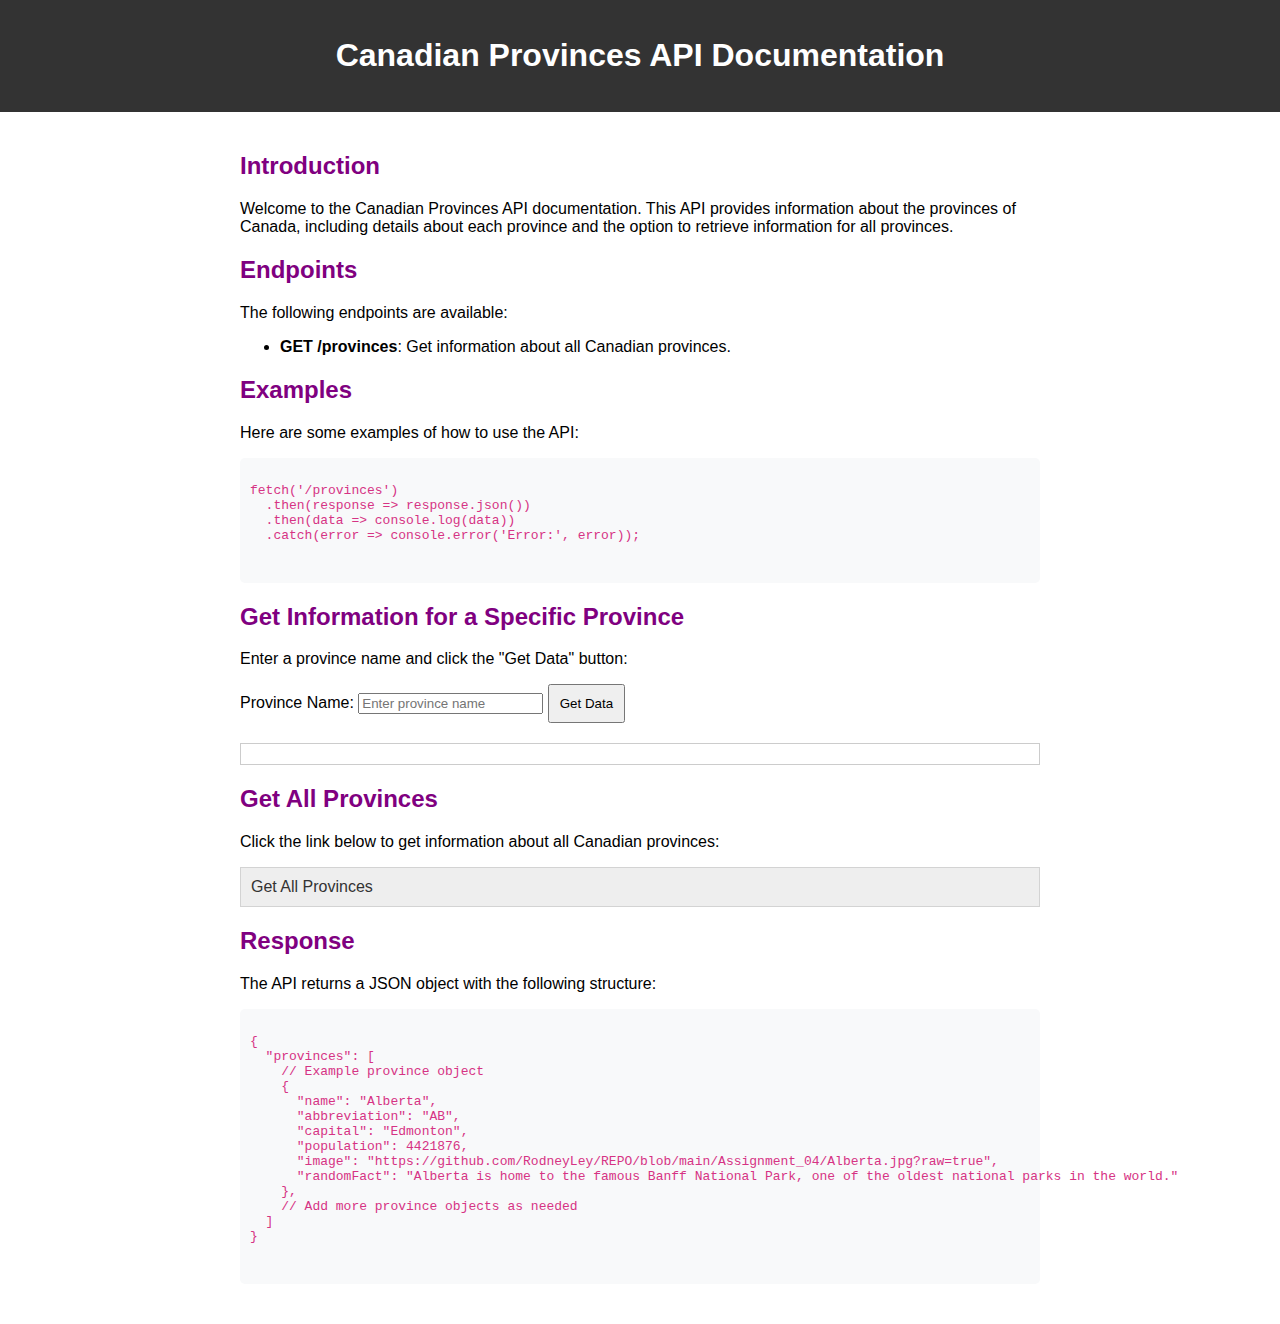
==== Assignment_04/index.html @ 6d0798b3 "change the css" ====
<!DOCTYPE html>
<html lang="en">
<head>
  <meta charset="UTF-8">
  <meta name="viewport" content="width=device-width, initial-scale=1.0">
  <link rel="stylesheet" href="main.css">
  <title>Canadian Provinces API Documentation</title>

</head>
<body>
  <header>
    <h1>Canadian Provinces API Documentation</h1>
  </header>
  
  <main>
    <section id="introduction">
      <h2>Introduction</h2>
      <p>
        Welcome to the Canadian Provinces API documentation. This API provides information about the provinces of Canada, including details about each province and the option to retrieve information for all provinces.
      </p>
    </section>

    <section id="endpoints">
      <h2>Endpoints</h2>
      <p>The following endpoints are available:</p>

      <ul>
        <li>
          <strong>GET /provinces</strong>: Get information about all Canadian provinces.
        </li>
        <!-- Add more endpoints if your API has them -->
      </ul>
    </section>

    <section id="examples">
      <h2>Examples</h2>
      <p>Here are some examples of how to use the API:</p>

      <pre>
        <code class="javascript">
fetch('/provinces')
  .then(response => response.json())
  .then(data => console.log(data))
  .catch(error => console.error('Error:', error));
        </code>
      </pre>
    </section>

    <section id="specific-province">
      <h2>Get Information for a Specific Province</h2>
      <p>Enter a province name and click the "Get Data" button:</p>

      <label for="provinceInput">Province Name:</label>
      <input type="text" id="provinceInput" placeholder="Enter province name">

      <button id="getDataButton">Get Data</button>

      <div id="resultContainer">
        <!-- Display the API response here -->
      </div>
    </section>

    <section id="all-provinces">
      <h2>Get All Provinces</h2>
      <p>Click the link below to get information about all Canadian provinces:</p>

      <a target="_blank" href="https://aqpotz9zm3.execute-api.ca-central-1.amazonaws.com/Production/provinces" id="getAllProvincesLink"> Get All Provinces</a>
    </section>

    <section id="response">
      <h2>Response</h2>
      <p>The API returns a JSON object with the following structure:</p>

      <pre>
        <code id="responseCode" class="json">
{
  "provinces": [
    // Example province object
    {
      "name": "Alberta",
      "abbreviation": "AB",
      "capital": "Edmonton",
      "population": 4421876,
      "image": "https://github.com/RodneyLey/REPO/blob/main/Assignment_04/Alberta.jpg?raw=true",
      "randomFact": "Alberta is home to the famous Banff National Park, one of the oldest national parks in the world."
    },
    // Add more province objects as needed
  ]
}
        </code>
      </pre>
    </section>
  </main>

  <script src="main.js"></script>
</body>
</html>
---- Assignment_04/main.css ----
body {
  font-family: Arial, sans-serif;
  margin: 0;
  padding: 0;
}

header {
  background-color: #333;
  color: #fff;
  text-align: center;
  padding: 1rem;
}

main {
  max-width: 800px;
  margin: 0 auto;
  padding: 20px;
}

section {
  margin-bottom: 20px;
}

button {
  cursor: pointer;
  padding: 10px;
}

#resultContainer {
  margin-top: 20px;
  border: 1px solid #ccc;
  padding: 10px;
}

#getAllProvincesLink {
  display: block;
  margin-top: 10px;
  text-decoration: none;
  color: #333;
  padding: 10px;
  background-color: #eee;
  border: 1px solid lightgray;
}
h2 {
  color: purple;
}
pre {
  background-color: #f8f9fa;
  padding: 10px;
  border-radius: 5px;
  box-shadow: #333;
}

code {
  color: #d63384;
}
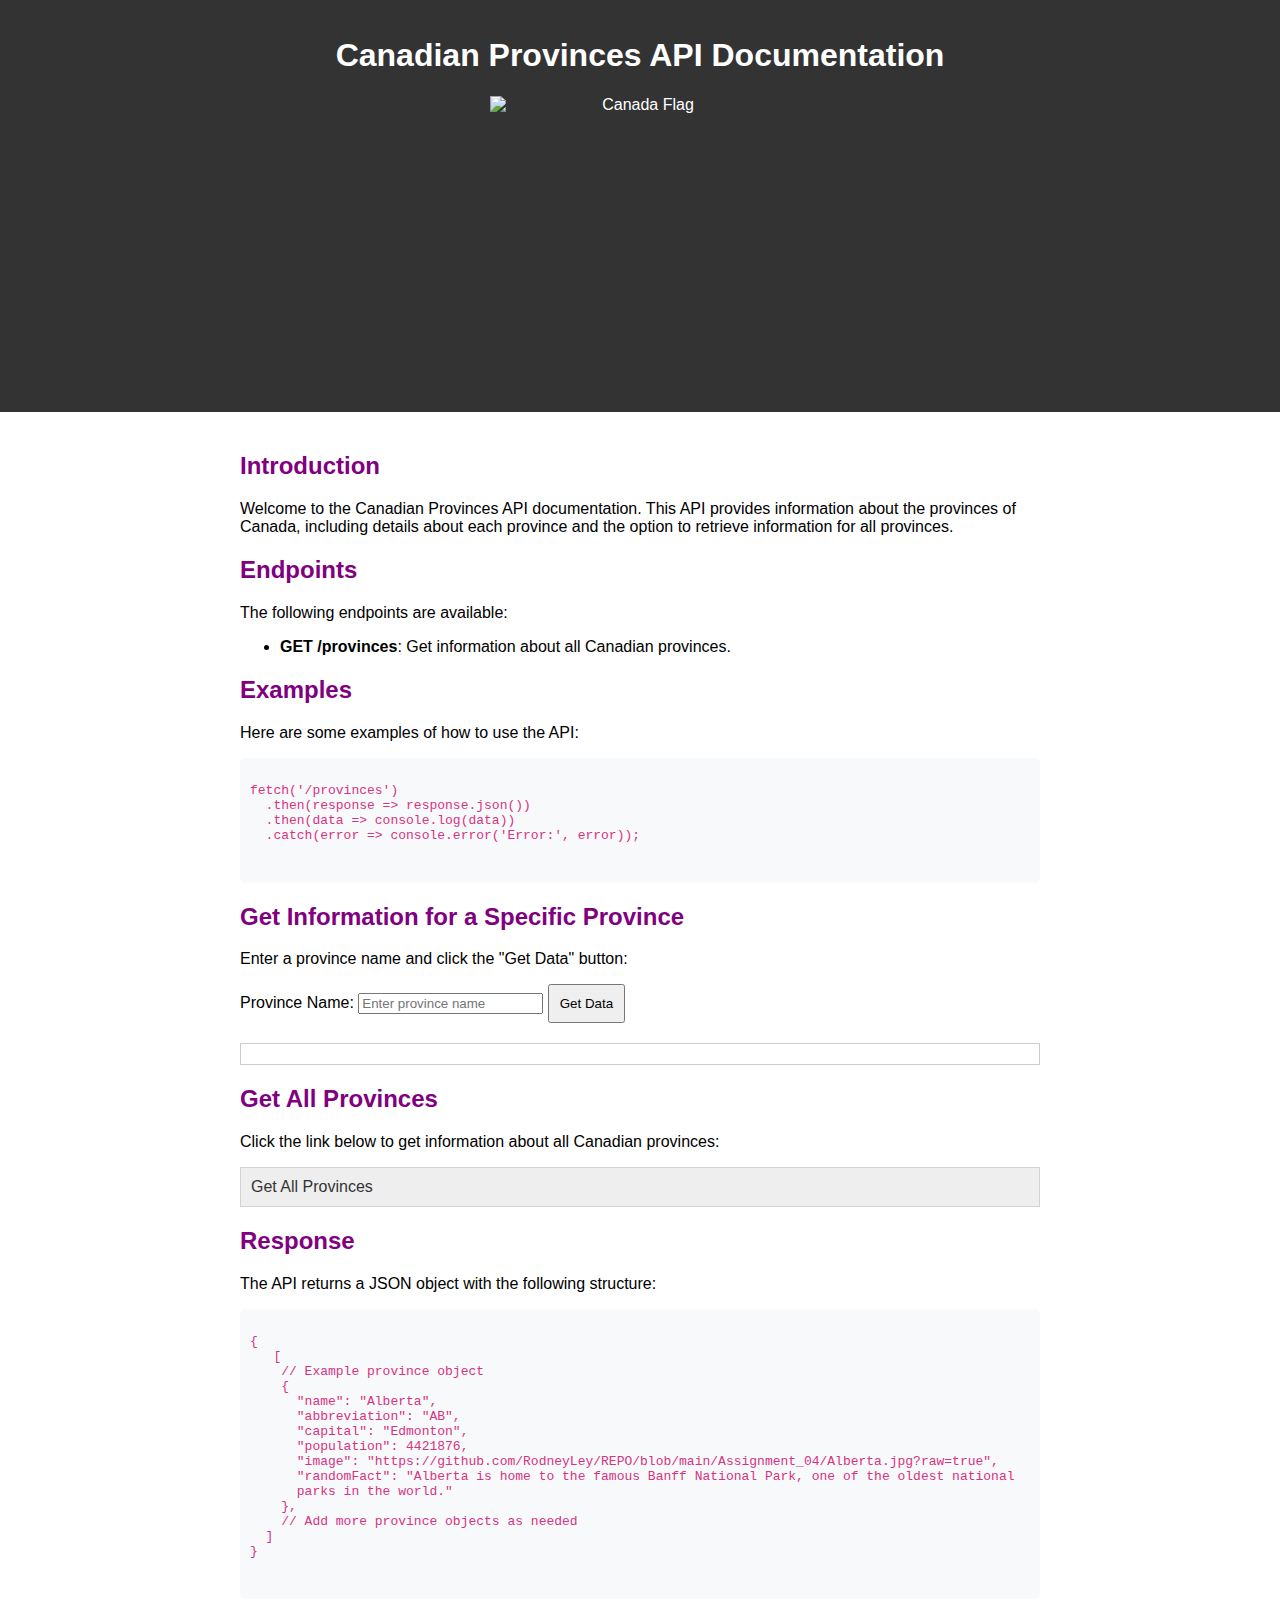
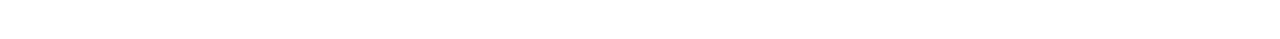
==== commit 9e69f8f0: "added the flag" ====
--- a/Assignment_04/index.html
+++ b/Assignment_04/index.html
@@ -10,8 +10,9 @@
 <body>
   <header>
     <h1>Canadian Provinces API Documentation</h1>
-  </header>
   
+  <img id="canadaFlag" src="https://www.thoughtco.com/thmb/GTB2FRjityRCFSkydhSfkOSqL80=/1500x0/filters:no_upscale():max_bytes(150000):strip_icc():format(webp)/national-flag-canada-lge2-56a0e57f5f9b58eba4b4f422.jpg" alt="Canada Flag" width="300" height="300">
+</header>
   <main>
     <section id="introduction">
       <h2>Introduction</h2>
@@ -74,7 +75,7 @@
       <pre>
         <code id="responseCode" class="json">
 {
-  "provinces": [
+   [
     // Example province object
     {
       "name": "Alberta",
@@ -82,7 +83,8 @@
       "capital": "Edmonton",
       "population": 4421876,
       "image": "https://github.com/RodneyLey/REPO/blob/main/Assignment_04/Alberta.jpg?raw=true",
-      "randomFact": "Alberta is home to the famous Banff National Park, one of the oldest national parks in the world."
+      "randomFact": "Alberta is home to the famous Banff National Park, one of the oldest national
+      parks in the world."
     },
     // Add more province objects as needed
   ]
--- a/Assignment_04/main.css
+++ b/Assignment_04/main.css
@@ -53,4 +53,10 @@
 
 code {
   color: #d63384;
+}
+#canadaFlag {
+  display: block;
+  margin: 0 auto;
+  max-width: 100%;
+  height: auto;
 }